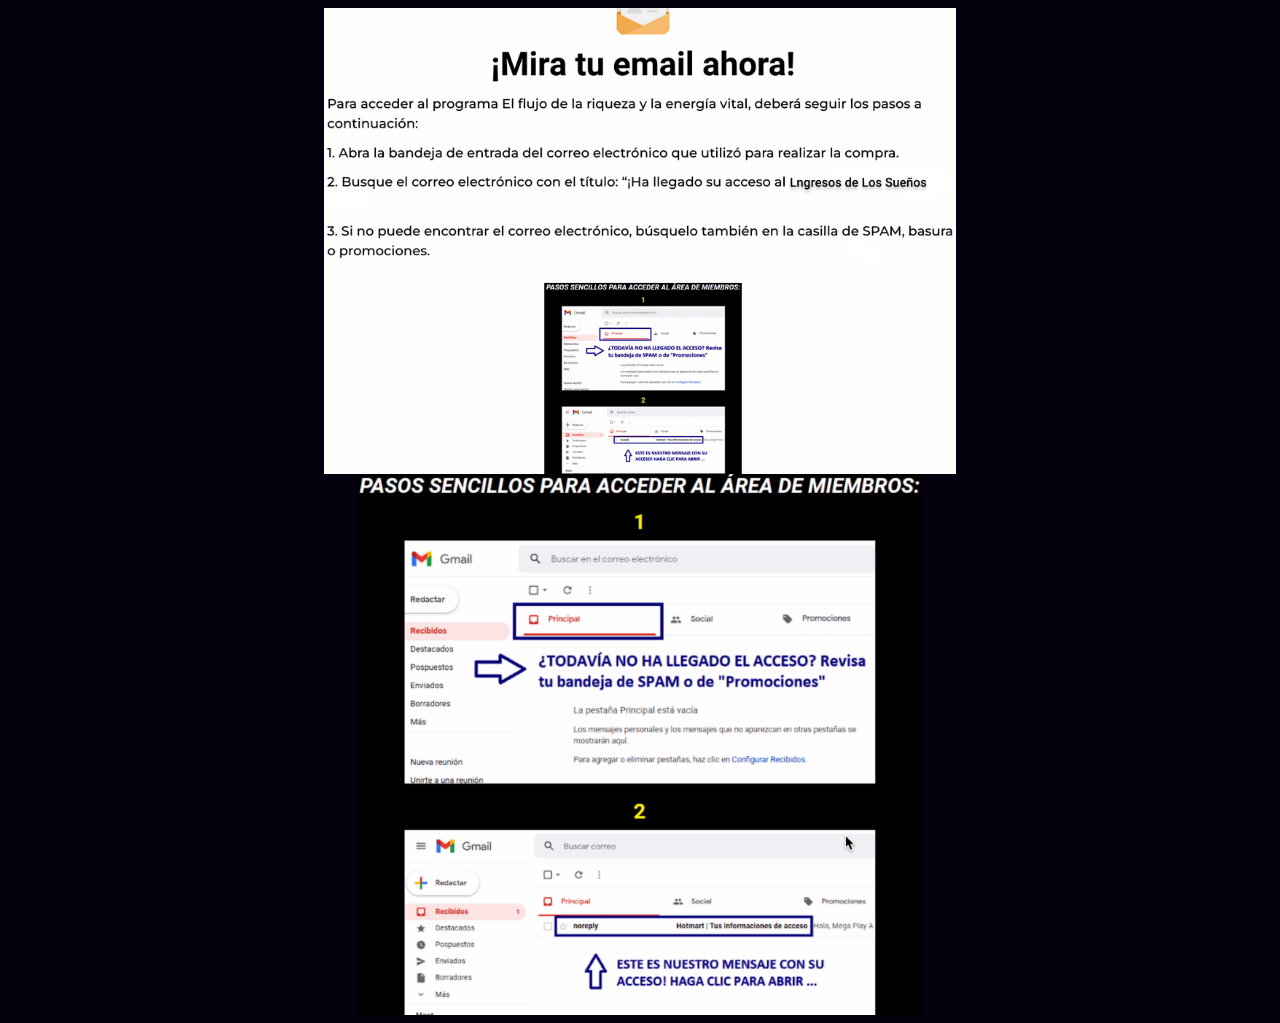
==== pagina de obrigado/index.html @ 615991af "Add files via upload" ====
<style>
      body {
        background-color:   #05000E;
      }
    </style>
  </head>
  <body>
    <p>


<div style="text-align:center;">
  <img src="img/imagem.png" alt="descrição da imagem" style="width:50%;">

  <div style="text-align:center;">
  <img src="img/part2.png" alt="descrição da imagem" style="width:45%;">
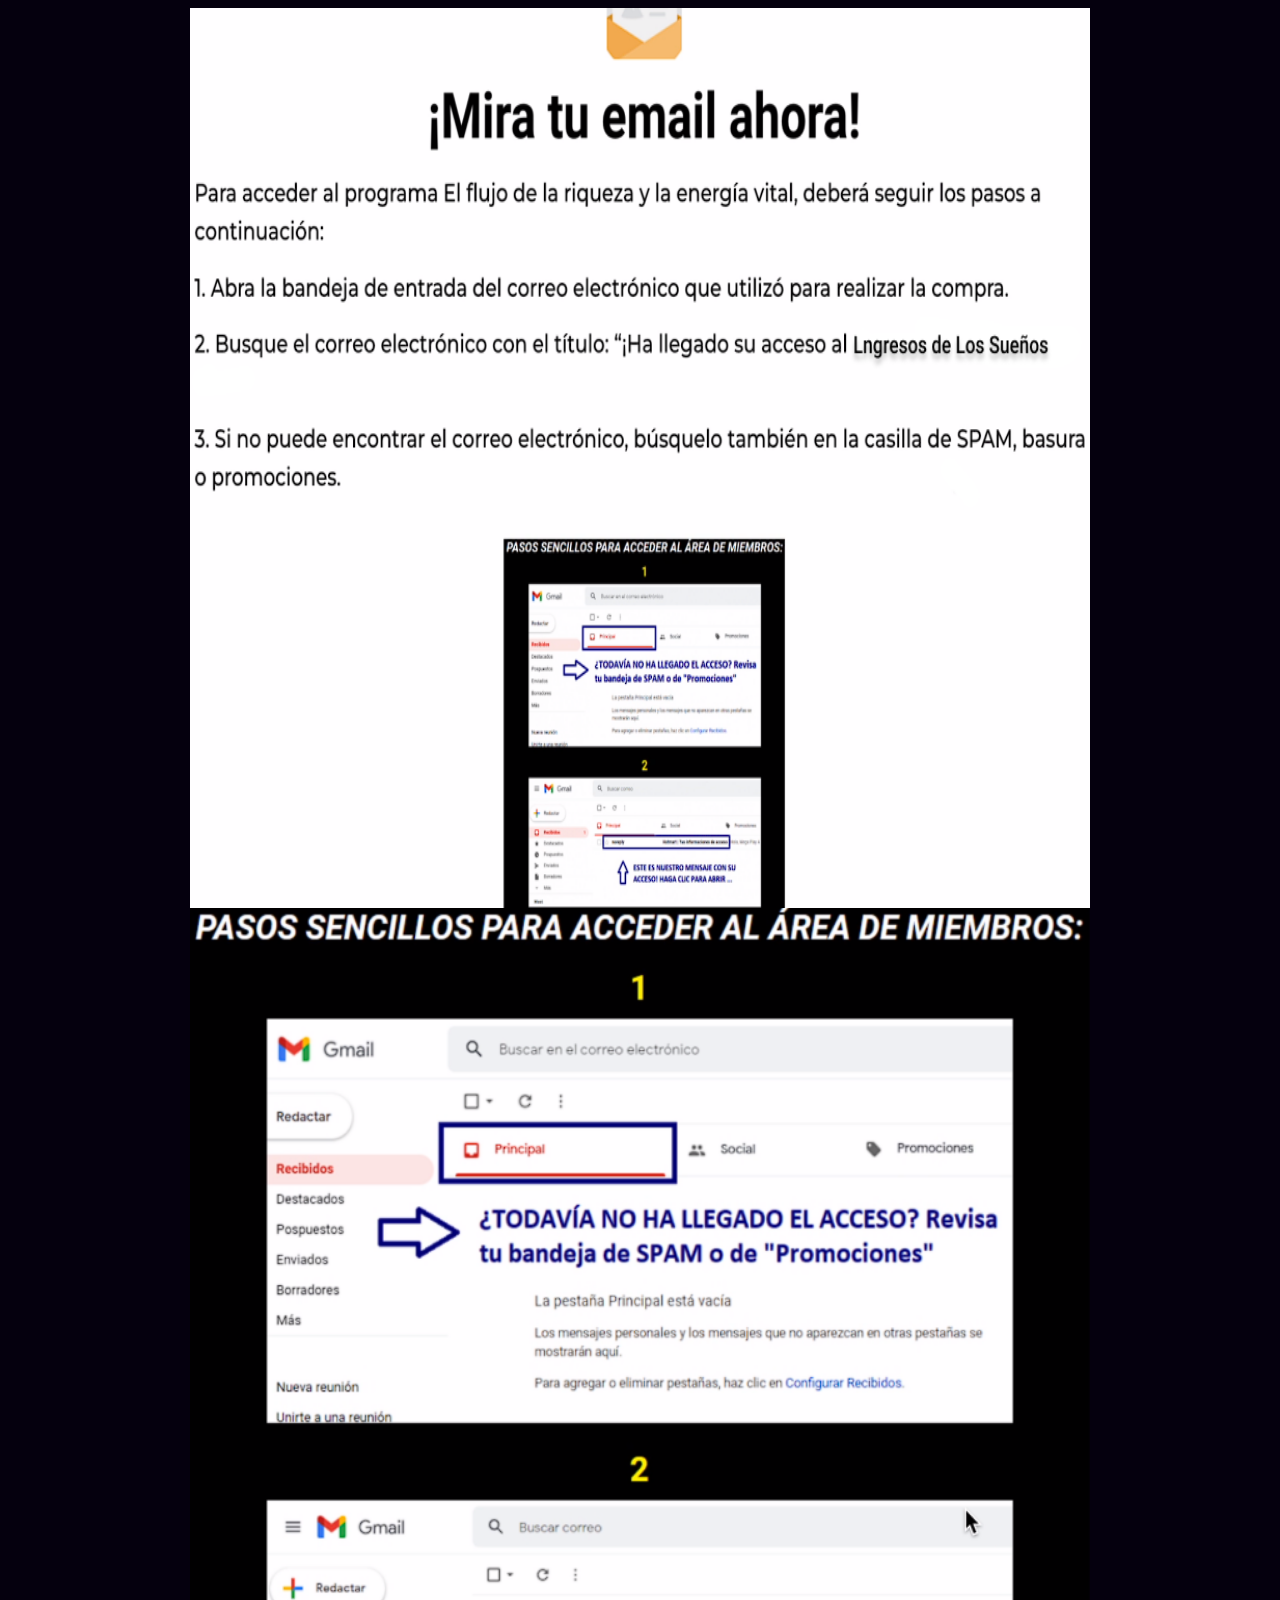
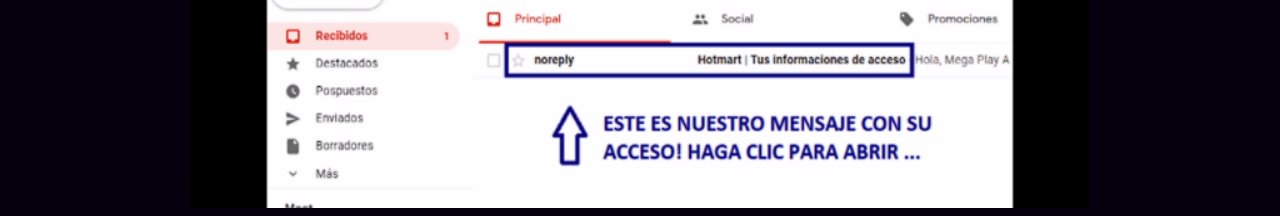
==== commit cb5b091a: "Add files via upload" ====
--- a/pagina de obrigado/index.html
+++ b/pagina de obrigado/index.html
@@ -10,7 +10,27 @@
 
 
 <div style="text-align:center;">
-  <img src="img/imagem.png" alt="descrição da imagem" style="width:50%;">
+  
 
   <div style="text-align:center;">
-  <img src="img/part2.png" alt="descrição da imagem" style="width:45%;">+  
+
+
+  <style>
+.img-custom {
+  height: 900px;
+  width: 900px;
+}
+</style>
+
+<img src="img/imagem.png" alt="descrição da imagem" class="img-custom">
+
+<style>
+.img-custom {
+  height: 900px;
+  width: 900px;
+}
+</style>
+
+<img src="img/part2.png" alt="descrição da imagem" class="img-custom">
+
